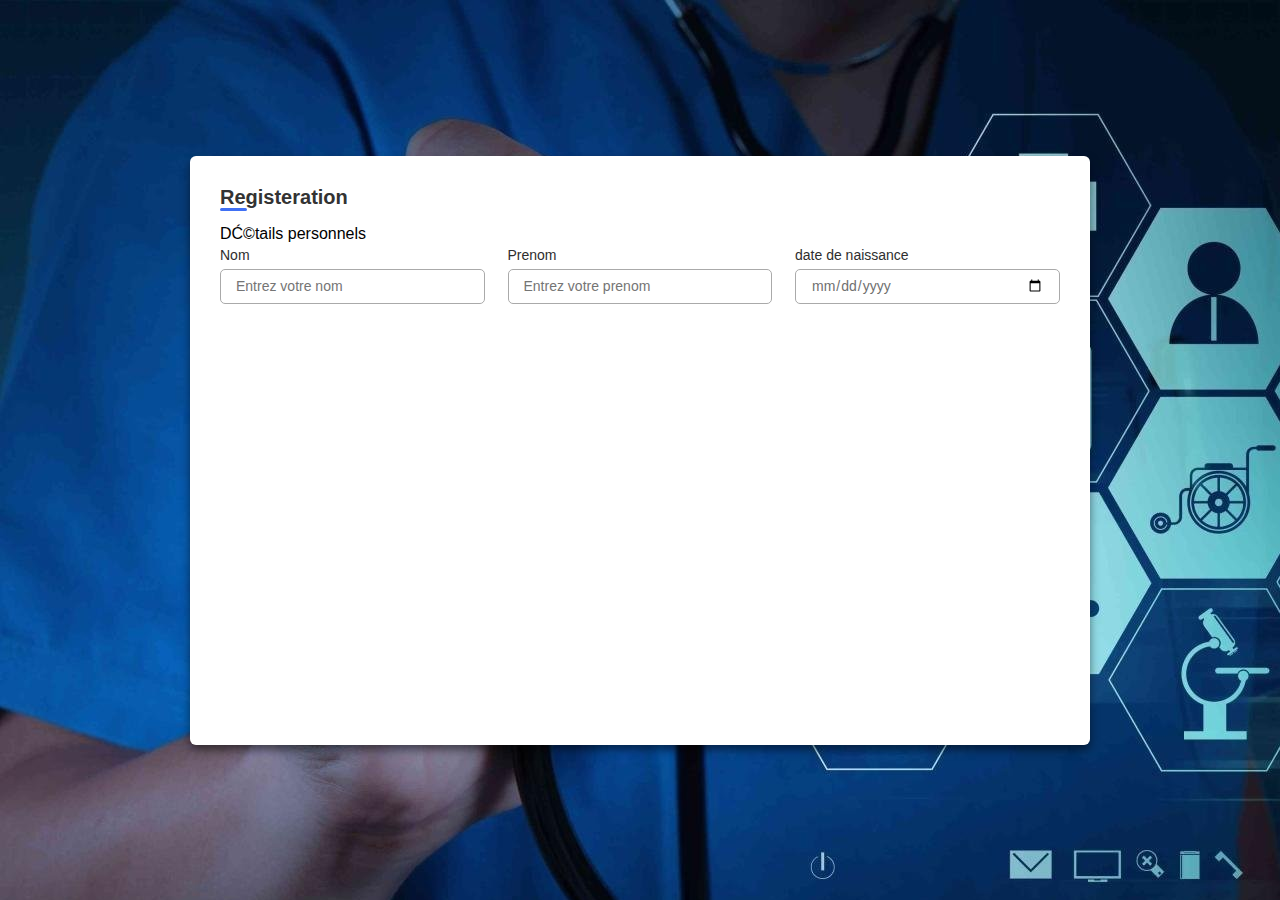
==== ajout.html @ c5413e6f "Add files via upload" ====
<!DOCTYPE html>
<html lang ="fr">
<head>
<meta charset="UFT-8">
<link rel ="stylesheet" href ="ajout.css">
    <title>Ajout patient</title>

</head>
<body>
    <style>
        body{

            background-image: url('back3.jpg');
        }
    </style>

<div class="container" > 
<header>Registeration</header>
<form action="#">
<div class="form">
    <div class="détails personnels">
        <span class="title">Détails personnels</span>
        <div class="fields">

            <div class="input-field">
                <label> Nom</label>
                <input type="text" placeholder="Entrez votre nom" required>    
            </div>

            <div class="input-field">
                <label>Prenom</label>
                <input type="text" placeholder="Entrez votre prenom" required>
    
            </div>
        <div class="input-field">
            <label> date de naissance</label>
            <input type="date" placeholder="Entrez votre date de naissance" required>
        </div>

       </div>
  
    </div>
</div>
</form>
</div>


</body>

</html>
---- ajout.css ----
*{
    margin: 0;
    padding: 0;
    box-sizing:border-box ;
    font-family: 'Popping',sans-serif;
}
body{
    min-height:100vh;
    display: flex;
    align-items: center;
    justify-content: center;

}
.container{
    position:relative;
    max-width: 900px;
    width: 100%;
    border-radius: 6px;
    padding: 30px;
    margin: 0 15px;
    background-color: #fff;
    box-shadow: 0 5px 10px rgba(0, 0, 0,0.5);
}
.container header{
    position: relative;
    font-size: 20px;
    font-weight: 600;
    color: #333;
}

.container header::before{
    content: "";
    position: absolute;
    left: 0;
    bottom: -2px;
    height: 3px;
    width: 27px;
    border-radius:8px ; 
    background-color:#4070f4 ;
    margin-top:  20px;
}
.container form{
    position: relative;
    margin-top: 16px;
    min-height: 490px;
    background-color: #fff;
}
.container form.détails{
    margin-top:30px ;

}
.container form.title{
    display: block;
    margin-bottom: 10px;
    font-size: 16px;
    font-weight: 500;
    margin: 6px 0;
    color: #333;
}
.container form .fields{
    display: flex;
    align-content: center;
    justify-content: space-between;
}

form .fields .input-field{
display: flex;
width: calc(100% / 3 - 15px);
flex-direction: column;
margin: 4px 0;
}
.input-field label{
    font-size: 14px;
    font-weight: 500;
    color: #2e2e2e;
}
.input-field input{
    outline: none;
    font-weight: 400;
    color: #333;
    font-size: 14px;
    border-radius: 5px;
    border: 1px solid #aaa;
    padding: 0 15px;
    height: 35px;
    margin: 6px 0;
}
.input-field input:is(:focus,valid){
box-shadow: 0 3px 6px rgba(0, 0, 0,0.13);
}
.input-field input[type="date"]{
    color: #707070;
}
.input-field input[type="date"]:valid{
    color: #333;
}
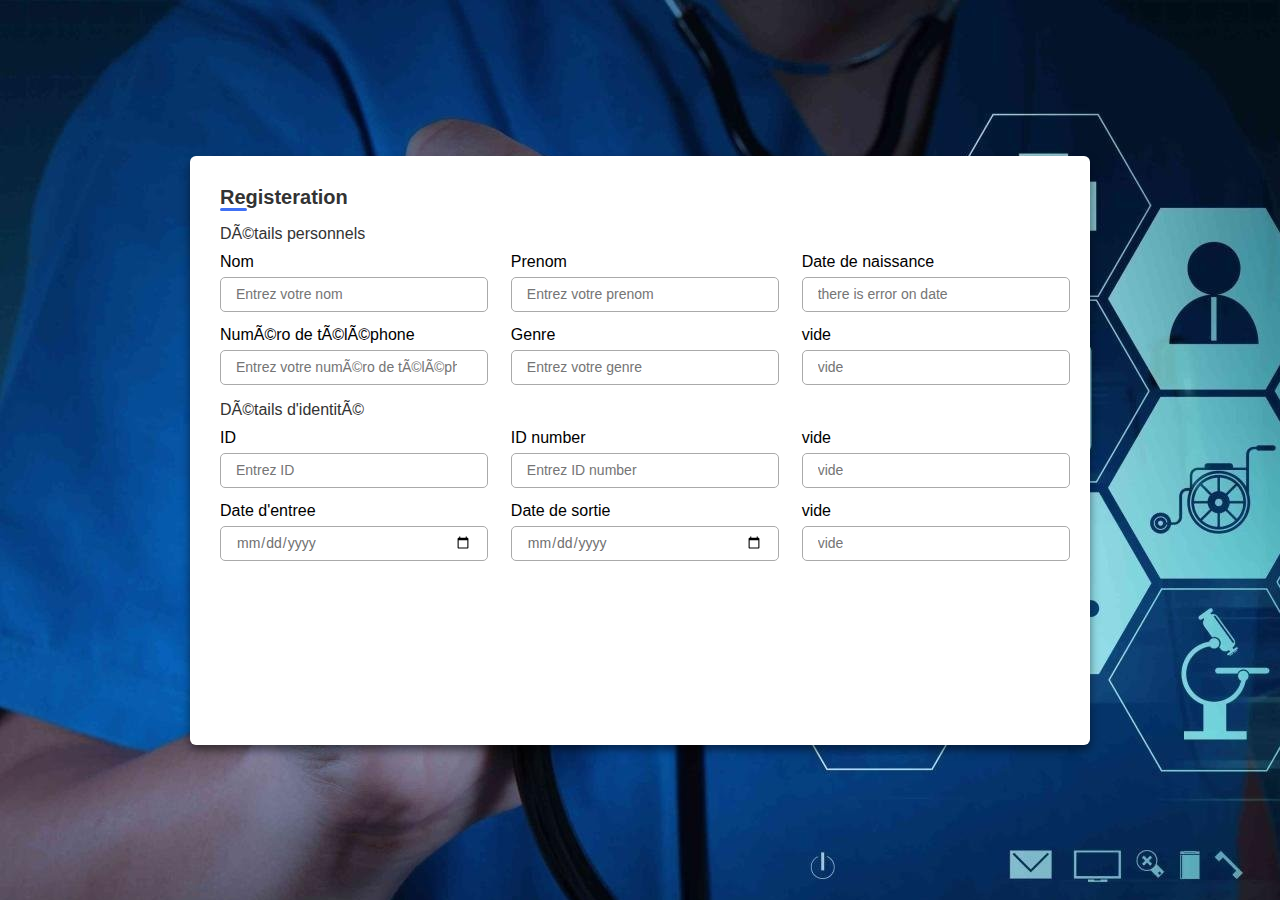
==== commit bfe5a29d: "Add files via upload" ====
--- a/ajout.html
+++ b/ajout.html
@@ -3,6 +3,8 @@
 <head>
 <meta charset="UFT-8">
 <link rel ="stylesheet" href ="ajout.css">
+<link rel="website icon" type="png"
+ href="saisi2.jpg">
     <title>Ajout patient</title>
 
 </head>
@@ -31,15 +33,66 @@
                 <label>Prenom</label>
                 <input type="text" placeholder="Entrez votre prenom" required>
     
+
             </div>
         <div class="input-field">
-            <label> date de naissance</label>
-            <input type="date" placeholder="Entrez votre date de naissance" required>
+            <label>Date de naissance</label>
+            <input type="text" placeholder="there is error on date " required>
+        </div>
+        <div class="input-field">
+            <label>Numéro de téléphone</label>
+            <input type="number" placeholder="Entrez votre numéro de téléphone" required>    
         </div>
 
-       </div>
-  
+        <div class="input-field">
+            <label>Genre</label>
+            <input type="text" placeholder="Entrez votre genre" required>
+
+        </div>
+    <div class="input-field">
+        <label>vide </label>
+        <input type="text" placeholder="vide " required>
     </div>
+       </div>  
+    </div>
+
+<div class="détails id">
+    <span class="title">Détails d'identité</span>
+    <div class="fields">
+
+        <div class="input-field">
+            <label>ID</label>
+            <input type="text" placeholder="Entrez ID" required>    
+        </div>
+
+        <div class="input-field">
+            <label>ID number</label>
+            <input type="text" placeholder="Entrez ID number" required>
+        </div>
+
+    <div class="input-field">
+        <label>vide</label>
+        <input type="text" placeholder="vide " required>
+    </div>
+
+    <div class="input-field">
+        <label>Date d'entree</label>
+        <input type="date" placeholder="la date d'entree" required>
+    </div>
+    <div class="input-field">
+        <label>Date de sortie </label>
+        <input type="date" placeholder="la date de sortie" required>
+    </div>
+
+    
+
+<div class="input-field">
+    <label>vide</label>
+    <input type="text" placeholder="vide " required>
+</div>
+   </div>  
+</div>
+
 </div>
 </form>
 </div>
--- a/ajout.css
+++ b/ajout.css
@@ -40,16 +40,23 @@
     margin-top:  20px;
 }
 .container form{
+     width: 850px;
+  height: auto;
     position: relative;
     margin-top: 16px;
     min-height: 490px;
     background-color: #fff;
 }
-.container form.détails{
-    margin-top:30px ;
+.container form .détails{
+    margin-top:25px ;
+}
+.container form .détails.id{
+    margin-top:10px ;
+}
 
-}
-.container form.title{
+
+
+.container form .title{
     display: block;
     margin-bottom: 10px;
     font-size: 16px;
@@ -61,6 +68,7 @@
     display: flex;
     align-content: center;
     justify-content: space-between;
+    flex-wrap: wrap;
 }
 
 form .fields .input-field{
@@ -69,11 +77,18 @@
 flex-direction: column;
 margin: 4px 0;
 }
-.input-field label{
+.input-field .label{
     font-size: 14px;
     font-weight: 500;
+    
     color: #2e2e2e;
 }
+
+
+.input-field .placeholder {
+    font-size: 20px;
+  }
+
 .input-field input{
     outline: none;
     font-weight: 400;
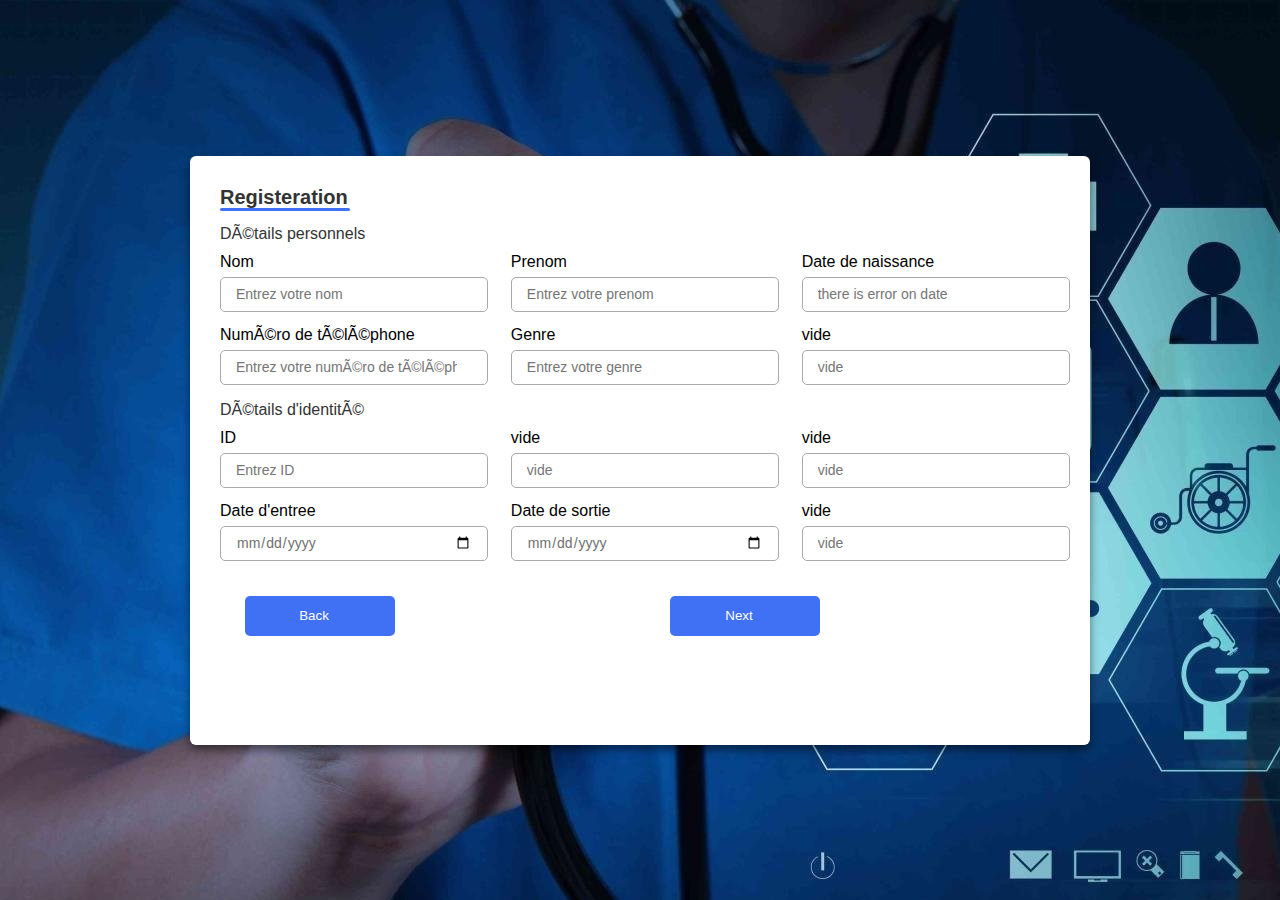
==== commit 662db88c: "Add files via upload" ====
--- a/ajout.html
+++ b/ajout.html
@@ -5,13 +5,12 @@
 <link rel ="stylesheet" href ="ajout.css">
 <link rel="website icon" type="png"
  href="saisi2.jpg">
-    <title>Ajout patient</title>
+    <title>Ajouter patient</title>
 
 </head>
 <body>
     <style>
         body{
-
             background-image: url('back3.jpg');
         }
     </style>
@@ -62,12 +61,12 @@
 
         <div class="input-field">
             <label>ID</label>
-            <input type="text" placeholder="Entrez ID" required>    
+            <input type="number" placeholder="Entrez ID" required>    
         </div>
 
         <div class="input-field">
-            <label>ID number</label>
-            <input type="text" placeholder="Entrez ID number" required>
+            <label>vide</label>
+            <input type="text" placeholder="vide" required>
         </div>
 
     <div class="input-field">
@@ -90,7 +89,19 @@
     <label>vide</label>
     <input type="text" placeholder="vide " required>
 </div>
-   </div>  
+   </div> 
+   <div class="buttons">
+    <button class="nextBtn">
+        <span class="btnText">Back</span>
+        <i class="uil uil-navigator"></i>
+       </button> 
+       <button class="nextBtn">
+        <span class="btnText">Next</span>
+        <i class="uil uil-navigator"></i>
+       </button> 
+        
+
+   </div>
 </div>
 
 </div>
--- a/ajout.css
+++ b/ajout.css
@@ -9,7 +9,6 @@
     display: flex;
     align-items: center;
     justify-content: center;
-
 }
 .container{
     position:relative;
@@ -27,14 +26,13 @@
     font-weight: 600;
     color: #333;
 }
-
 .container header::before{
     content: "";
     position: absolute;
     left: 0;
     bottom: -2px;
     height: 3px;
-    width: 27px;
+    width: 130px;
     border-radius:8px ; 
     background-color:#4070f4 ;
     margin-top:  20px;
@@ -53,9 +51,6 @@
 .container form .détails.id{
     margin-top:10px ;
 }
-
-
-
 .container form .title{
     display: block;
     margin-bottom: 10px;
@@ -70,7 +65,6 @@
     justify-content: space-between;
     flex-wrap: wrap;
 }
-
 form .fields .input-field{
 display: flex;
 width: calc(100% / 3 - 15px);
@@ -79,16 +73,9 @@
 }
 .input-field .label{
     font-size: 14px;
-    font-weight: 500;
-    
+    font-weight: 500;    
     color: #2e2e2e;
 }
-
-
-.input-field .placeholder {
-    font-size: 20px;
-  }
-
 .input-field input{
     outline: none;
     font-weight: 400;
@@ -109,3 +96,34 @@
 .input-field input[type="date"]:valid{
     color: #333;
 }
+.container form button{
+    display: flex;
+    align-items: center;
+    justify-content: center;
+    height: 40px;
+    max-width: 200px;
+    width: 100%;
+    border: none;
+    outline: none;
+    color: #fff;
+    border-radius: 5px;
+    margin: 25px;    
+    background-color: #4070f4;
+    transition: all 0.3s linear;
+    cursor: pointer;
+}
+form button:hover{
+    background-color: #221583;
+}
+form button i{
+    margin: 0 6px;
+}
+form .buttons {
+    display: flex;
+ align-items: center; 
+
+}
+form .buttons button{
+    margin-right: 250px;
+    
+}
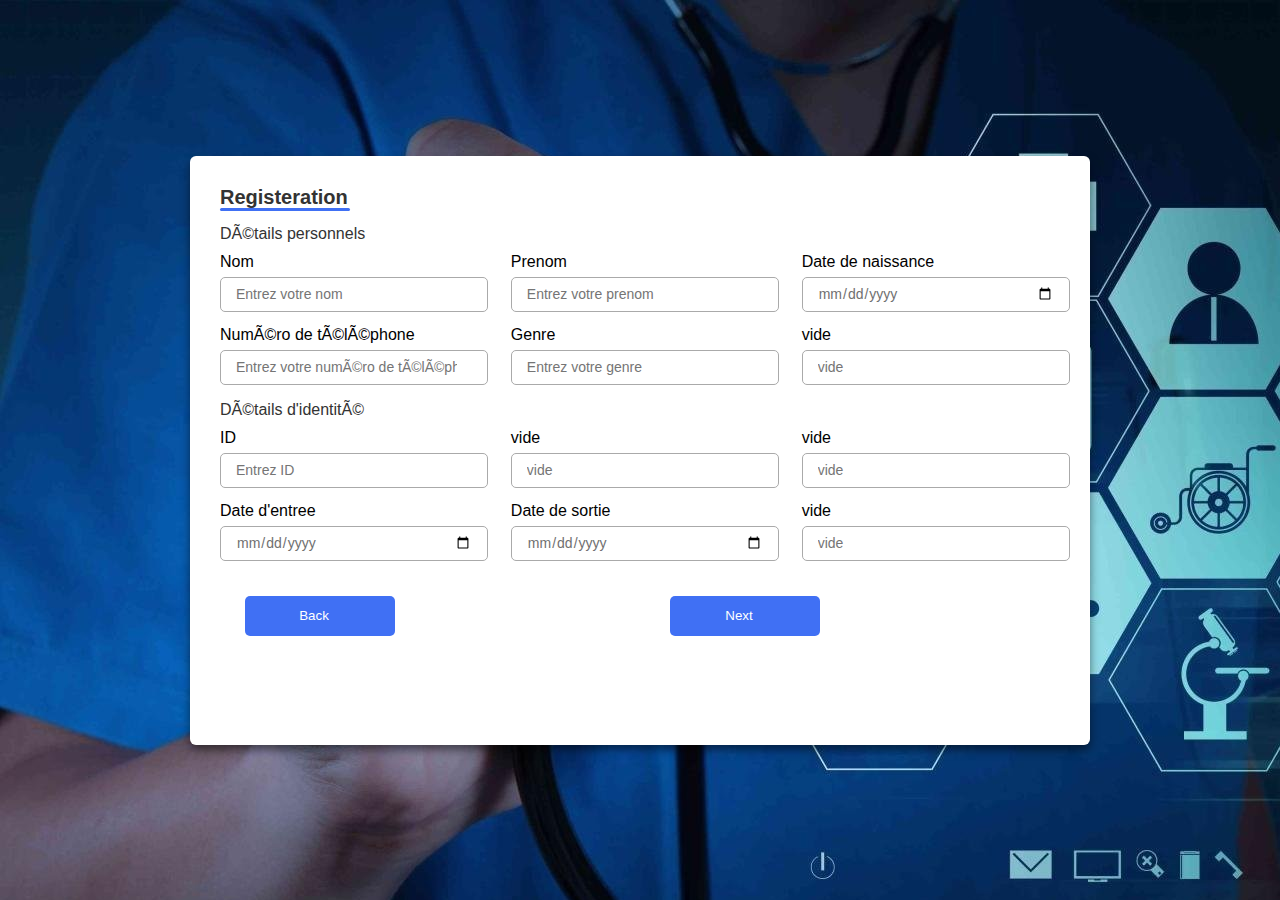
==== commit adb747cd: "Add files via upload" ====
--- a/ajout.html
+++ b/ajout.html
@@ -36,7 +36,7 @@
             </div>
         <div class="input-field">
             <label>Date de naissance</label>
-            <input type="text" placeholder="there is error on date " required>
+            <input type="date" placeholder="date de naissance" required>
         </div>
         <div class="input-field">
             <label>Numéro de téléphone</label>
